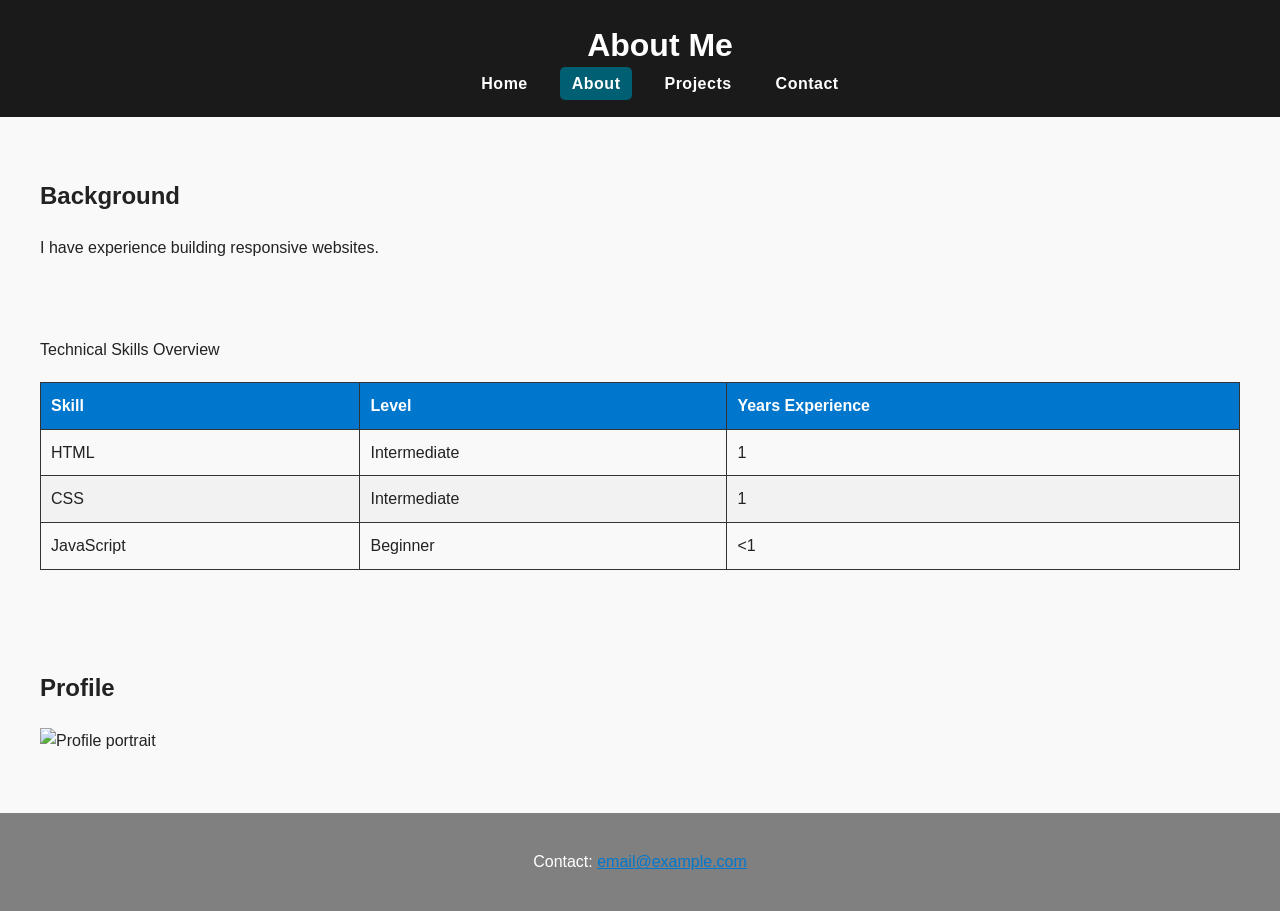
==== about.html @ e97e9d7b "modified all html files and added css file" ====
<!DOCTYPE html>
<html lang="en">
<head>
    <meta charset="UTF-8">
    <meta name="viewport" content="width=device-width, initial-scale=1.0">
    <title>About</title>
    <link rel="stylesheet" href="css/styles.css">
</head>
<body>

<header>
    <h1>About Me</h1>
    <nav>
        <ul>
      <li><a href="index.html">Home</a></li>
      <li><a href="about.html" class="active">About</a></li>
      <li><a href="projects.html">Projects</a></li>
      <li><a href="contact.html">Contact</a></li>
        </ul>
    </nav>
</header>

<main>

    <section>
        <h2>Background</h2>
        <p>I have experience building responsive websites.</p>
    </section>

    <section>
        <caption>Technical Skills Overview</caption>
        <table>
            <thead>
                <tr>
                    <th>Skill</th>
                    <th>Level</th>
                    <th>Years Experience</th>
                </tr>
            </thead>
            <tbody>
                <tr><td>HTML</td><td>Intermediate</td><td>1</td></tr>
                <tr><td>CSS</td><td>Intermediate</td><td>1</td></tr>
                <tr><td>JavaScript</td><td>Beginner</td><td>&lt1</td></tr>
            </tbody>
        </table>
    </section>

<section>
    <h2>Profile</h2>
    <img src="images/profile.jpg" alt="Profile portrait">
</section>


</main>
    
<footer>
    <p>Contact: <a href="mailto:email@example.com">email@example.com</a></p>
</footer>

</body>
</html>
---- css/styles.css ----
body {
    font-family: Arial, sans-serif;
    margin: 0;
    padding: 0;
    line-height: 1.6;
    background-color: #f9f9f9;
    color: #222;
}

header {
    background-color: #1a1a1a;
    color: white;
    padding: 20px;
    /* Missing: proper alignment */
    text-align: center;
    width: 100%;
}

header h1 {
    margin: 0;
}

/* Navigation styling missing completely */
header nav a{
    letter-spacing: 0.5px;

}

nav ul{
    display: flex;
    justify-content: center;
    align-items: center;
    gap: 20px;
    list-style: none;
    margin: 0;
    padding: 0;
}    


nav ul li a {
    text-decoration: none;
    color: white;
    font-weight: bold;
    padding: 8px 12px;
    border-radius: 5px;
    transition: background-color 0.3s ease;                
}

nav ul li a.active {
    background-color: #005f73;
    border-radius: 5px;
}

nav ul li a:hover {
    background-color: rgb(126, 123, 123);
    border-radius: 5px;
}

a[href^="mailto"] {
    color: #0077cc;
}

#hero {
    background-color: #005f73;
    /* Poor colour contrast */
    color:white;
    padding: 60px;
    text-align:center;
}

#hero h2 {
    font-size: 36px;
    margin-bottom: 20px;
}

#hero img {
    width: 100%;
    /* Missing: alt text handled in HTML, but sizing issues here */
    max-width: 600px;
    margin-top: 20px;
    border-radius: 10px;
}

/* Missing: Only using 2-3 selector types, need 5+ */
section {
    margin: 20px;
    padding: 20px;
}
/* Missing: Pseudo-classes not used */
/* Missing: Combination selectors not used */

.intro {
    padding: 30px;
    background-color: white;
    margin: 20px;
    border: 1px solid #ddd;
    border-radius: 8px;
}

.project {
    background-color: white;
    margin: 20px;
    padding: 20px;
    border: 1px solid #ccc;
    border-radius: 8px;
}

.project img{
    width: 100%;
    border-radius: 5px;
}



/* Form styling */
form {
    max-width: 500px;
    margin: 20px auto;
    padding: 20px;
    background-color: white;
    border: 1px solid #ccc;
    border-radius: 8px;
}

input, textarea, select {
    display: block;
    width: 100%;
    padding: 10px;
    margin-bottom: 15px;
    border: 1px solid #aaa;
    border-radius: 5px;
}

input:focus, textarea:focus, select:focus {
    border-color: #0077cc;
    outline: none;
}

/*Button Styling*/
button {
    background-color: #0077cc;
    color:white;
    padding: 10px;
    border: none;
    border-radius: 5px;
    cursor: pointer;
}

button:hover {
    background-color: #005fa3;
}

/* Missing: Box model demonstration (margin, padding, border) */
/* Missing: Block vs inline elements styling */
/* Missing: Text and colour styling variety */
/* Missing: Table styling */

/*Table styling*/
table {
    width: 100%;
    border-collapse: collapse;
    margin: 20px 0;
}

th, td {
    border: 1px solid #333;
    padding: 10px;
    text-align: left;
}

th {
    background-color: #0077cc;
    color: white;
}

tr:nth-child(even) {
    background-color: #f2f2f2;
}

/*footer styling*/
footer {
    background-color: gray;
    color: white;
    padding: 20px;
    /* Wrong alignment */
    text-align: center;
    margin-top: 40px;
}

footer a {
    color: #ffffff;
}

/*Responsive Design*
@media (max-width: 480px) {
    nav ul {
        flex-direction: column;
        gap: 10px;
    }
    #hero {
        padding: 30px;
    }
}

/* Code quality issues: inconsistent spacing, poor naming, no comments */
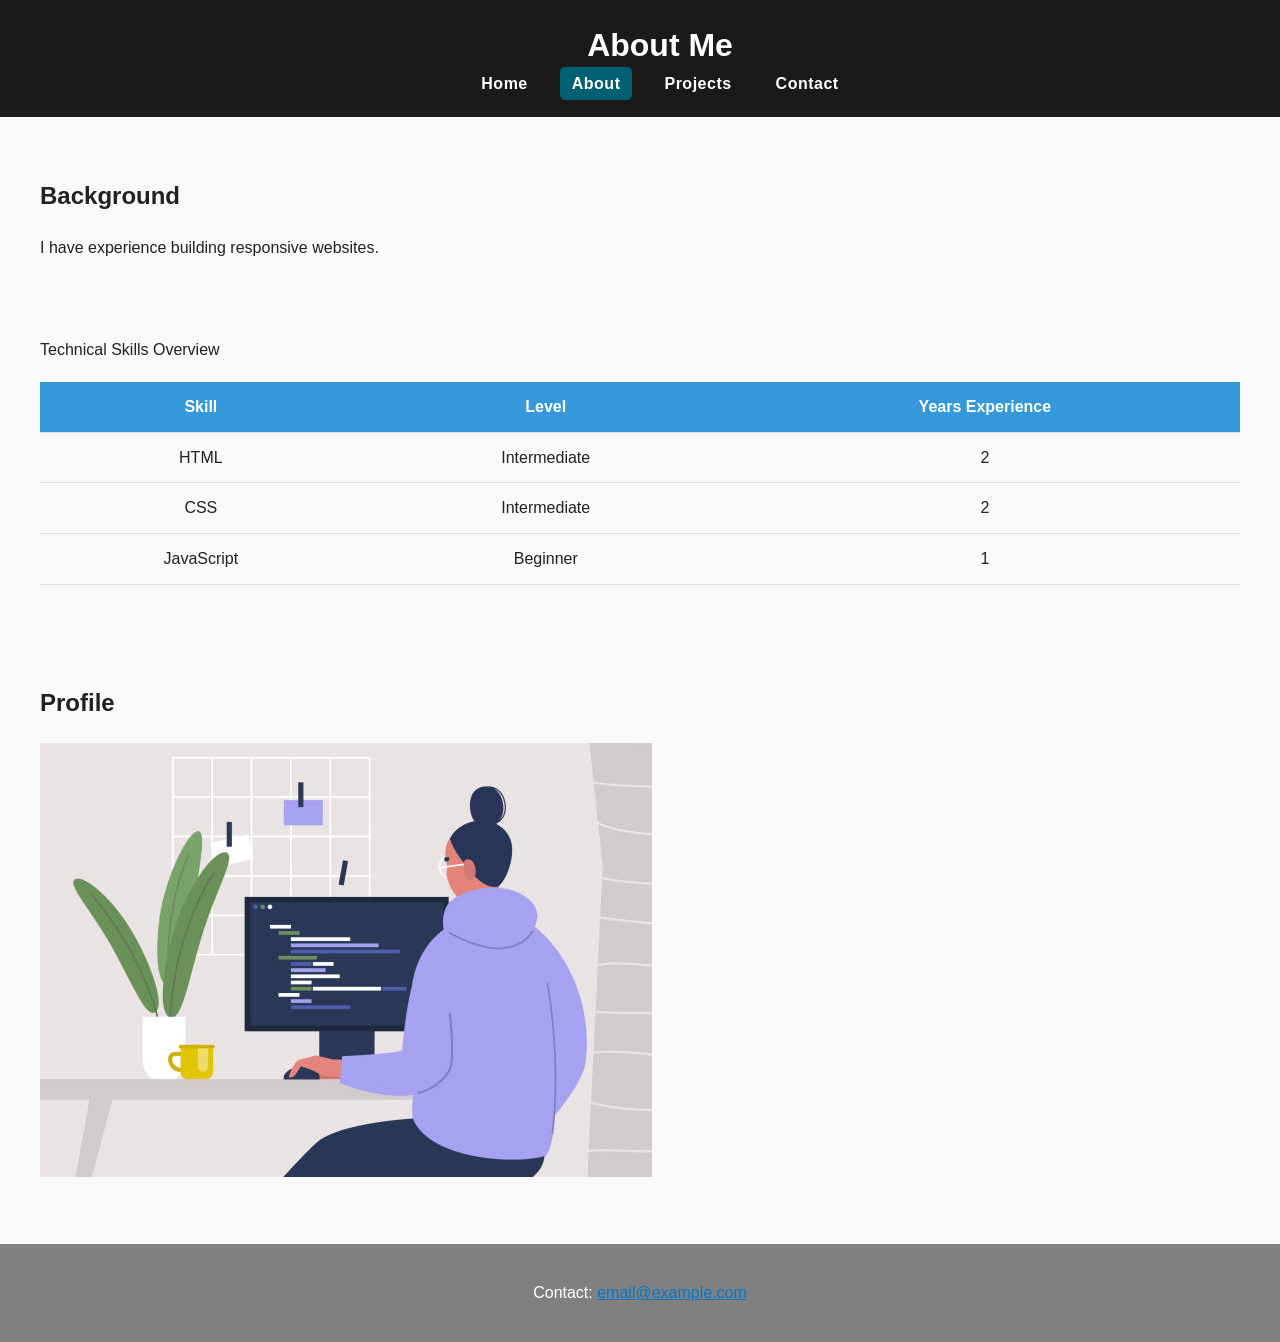
==== commit 08af20fe: "Changed table and updated image styling" ====
--- a/about.html
+++ b/about.html
@@ -1,61 +1,70 @@
-<!DOCTYPE html>
+<!doctype html>
 <html lang="en">
-<head>
-    <meta charset="UTF-8">
-    <meta name="viewport" content="width=device-width, initial-scale=1.0">
+  <head>
+    <meta charset="UTF-8" />
+    <meta name="viewport" content="width=device-width, initial-scale=1.0" />
     <title>About</title>
-    <link rel="stylesheet" href="css/styles.css">
-</head>
-<body>
+    <link rel="stylesheet" href="css/styles.css" />
+  </head>
+  <body>
+    <header>
+      <h1>About Me</h1>
+      <nav>
+        <ul>
+          <li><a href="index.html">Home</a></li>
+          <li><a href="about.html" class="active">About</a></li>
+          <li><a href="projects.html">Projects</a></li>
+          <li><a href="contact.html">Contact</a></li>
+        </ul>
+      </nav>
+    </header>
 
-<header>
-    <h1>About Me</h1>
-    <nav>
-        <ul>
-      <li><a href="index.html">Home</a></li>
-      <li><a href="about.html" class="active">About</a></li>
-      <li><a href="projects.html">Projects</a></li>
-      <li><a href="contact.html">Contact</a></li>
-        </ul>
-    </nav>
-</header>
-
-<main>
-
-    <section>
+    <main>
+      <section>
         <h2>Background</h2>
         <p>I have experience building responsive websites.</p>
-    </section>
+      </section>
 
-    <section>
-        <caption>Technical Skills Overview</caption>
+      <section>
+        <caption>
+          Technical Skills Overview
+        </caption>
         <table>
-            <thead>
-                <tr>
-                    <th>Skill</th>
-                    <th>Level</th>
-                    <th>Years Experience</th>
-                </tr>
-            </thead>
-            <tbody>
-                <tr><td>HTML</td><td>Intermediate</td><td>1</td></tr>
-                <tr><td>CSS</td><td>Intermediate</td><td>1</td></tr>
-                <tr><td>JavaScript</td><td>Beginner</td><td>&lt1</td></tr>
-            </tbody>
+          <thead>
+            <tr>
+              <th>Skill</th>
+              <th>Level</th>
+              <th>Years Experience</th>
+            </tr>
+          </thead>
+          <tbody>
+            <tr>
+              <td>HTML</td>
+              <td>Intermediate</td>
+              <td>2</td>
+            </tr>
+            <tr>
+              <td>CSS</td>
+              <td>Intermediate</td>
+              <td>2</td>
+            </tr>
+            <tr>
+              <td>JavaScript</td>
+              <td>Beginner</td>
+              <td>1</td>
+            </tr>
+          </tbody>
         </table>
-    </section>
+      </section>
 
-<section>
-    <h2>Profile</h2>
-    <img src="images/profile.jpg" alt="Profile portrait">
-</section>
+      <section>
+        <h2>Profile</h2>
+        <img src="images/profile.jpg" alt="Profile portrait" />
+      </section>
+    </main>
 
-
-</main>
-    
-<footer>
-    <p>Contact: <a href="mailto:email@example.com">email@example.com</a></p>
-</footer>
-
-</body>
+    <footer>
+      <p>Contact: <a href="mailto:email@example.com">email@example.com</a></p>
+    </footer>
+  </body>
 </html>
--- a/css/styles.css
+++ b/css/styles.css
@@ -1,205 +1,192 @@
+/*base styles*/
 body {
-    font-family: Arial, sans-serif;
-    margin: 0;
-    padding: 0;
-    line-height: 1.6;
-    background-color: #f9f9f9;
-    color: #222;
+  font-family: Arial, sans-serif;
+  margin: 0;
+  padding: 0;
+  line-height: 1.6;
+  background-color: #f9f9f9;
+  color: #222;
 }
 
+/*Header styling*/
 header {
-    background-color: #1a1a1a;
-    color: white;
-    padding: 20px;
-    /* Missing: proper alignment */
-    text-align: center;
-    width: 100%;
+  background-color: #1a1a1a;
+  color: white;
+  padding: 20px;
+  /* Missing: proper alignment */
+  text-align: center;
+  width: 100%;
 }
 
 header h1 {
-    margin: 0;
+  margin: 0;
 }
 
-/* Navigation styling missing completely */
-header nav a{
-    letter-spacing: 0.5px;
-
+/* Navigation styling */
+header nav a {
+  letter-spacing: 0.5px;
 }
 
-nav ul{
-    display: flex;
-    justify-content: center;
-    align-items: center;
-    gap: 20px;
-    list-style: none;
-    margin: 0;
-    padding: 0;
-}    
-
+nav ul {
+  display: flex;
+  justify-content: center;
+  align-items: center;
+  gap: 20px;
+  list-style: none;
+  margin: 0;
+  padding: 0;
+}
 
 nav ul li a {
-    text-decoration: none;
-    color: white;
-    font-weight: bold;
-    padding: 8px 12px;
-    border-radius: 5px;
-    transition: background-color 0.3s ease;                
+  text-decoration: none;
+  color: white;
+  font-weight: bold;
+  padding: 8px 12px;
+  border-radius: 5px;
+  transition: background-color 0.3s ease;
 }
 
 nav ul li a.active {
-    background-color: #005f73;
-    border-radius: 5px;
+  background-color: #005f73;
+  border-radius: 5px;
 }
 
 nav ul li a:hover {
-    background-color: rgb(126, 123, 123);
-    border-radius: 5px;
+  background-color: rgb(126, 123, 123);
+  border-radius: 5px;
 }
 
 a[href^="mailto"] {
-    color: #0077cc;
+  color: #0077cc;
 }
 
+/*Hero section styling*/
 #hero {
-    background-color: #005f73;
-    /* Poor colour contrast */
-    color:white;
-    padding: 60px;
-    text-align:center;
+  background-color: #005f73;
+  color: white;
+  padding: 60px;
+  text-align: center;
 }
 
 #hero h2 {
-    font-size: 36px;
-    margin-bottom: 20px;
+  font-size: 36px;
+  margin-bottom: 20px;
 }
 
 #hero img {
-    width: 100%;
-    /* Missing: alt text handled in HTML, but sizing issues here */
-    max-width: 600px;
-    margin-top: 20px;
-    border-radius: 10px;
+  width: 100%;
+  max-width: 600px;
+  margin-top: 20px;
+  border-radius: 10px;
 }
 
-/* Missing: Only using 2-3 selector types, need 5+ */
 section {
-    margin: 20px;
-    padding: 20px;
+  margin: 20px;
+  padding: 20px;
 }
-/* Missing: Pseudo-classes not used */
-/* Missing: Combination selectors not used */
 
 .intro {
-    padding: 30px;
-    background-color: white;
-    margin: 20px;
-    border: 1px solid #ddd;
-    border-radius: 8px;
+  padding: 30px;
+  background-color: white;
+  margin: 20px;
+  border: 1px solid #ddd;
+  border-radius: 8px;
 }
 
 .project {
-    background-color: white;
-    margin: 20px;
-    padding: 20px;
-    border: 1px solid #ccc;
-    border-radius: 8px;
+  background-color: white;
+  margin: 20px;
+  padding: 20px;
+  border: 1px solid #ccc;
+  border-radius: 8px;
 }
 
-.project img{
-    width: 100%;
-    border-radius: 5px;
+.project img {
+  width: 100%;
+  border-radius: 5px;
 }
-
-
 
 /* Form styling */
 form {
-    max-width: 500px;
-    margin: 20px auto;
-    padding: 20px;
-    background-color: white;
-    border: 1px solid #ccc;
-    border-radius: 8px;
+  max-width: 500px;
+  margin: 20px auto;
+  padding: 20px;
+  background-color: white;
+  border: 1px solid #ccc;
+  border-radius: 8px;
 }
 
-input, textarea, select {
-    display: block;
-    width: 100%;
-    padding: 10px;
-    margin-bottom: 15px;
-    border: 1px solid #aaa;
-    border-radius: 5px;
+input,
+textarea,
+select {
+  display: block;
+  width: 100%;
+  padding: 10px;
+  margin-bottom: 15px;
+  border: 1px solid #aaa;
+  border-radius: 5px;
 }
 
-input:focus, textarea:focus, select:focus {
-    border-color: #0077cc;
-    outline: none;
+input:focus,
+textarea:focus,
+select:focus {
+  border-color: #0077cc;
+  outline: none;
 }
 
 /*Button Styling*/
 button {
-    background-color: #0077cc;
-    color:white;
-    padding: 10px;
-    border: none;
-    border-radius: 5px;
-    cursor: pointer;
+  background-color: #0077cc;
+  color: white;
+  padding: 10px;
+  border: none;
+  border-radius: 5px;
+  cursor: pointer;
 }
 
 button:hover {
-    background-color: #005fa3;
+  background-color: #005fa3;
 }
-
-/* Missing: Box model demonstration (margin, padding, border) */
-/* Missing: Block vs inline elements styling */
-/* Missing: Text and colour styling variety */
-/* Missing: Table styling */
 
 /*Table styling*/
 table {
-    width: 100%;
-    border-collapse: collapse;
-    margin: 20px 0;
+  width: 100%;
+  border-collapse: collapse;
+  margin: 20px 0;
 }
 
-th, td {
-    border: 1px solid #333;
-    padding: 10px;
-    text-align: left;
+th,
+td {
+  padding: 12px;
+  text-align: center;
+  border-bottom: 1px solid #ddd;
 }
 
 th {
-    background-color: #0077cc;
-    color: white;
+  background-color: #3498db;
+  color: white;
 }
 
-tr:nth-child(even) {
-    background-color: #f2f2f2;
+tr:hover {
+  background: #f1f1f1;
+}
+
+/*Aside Styling*/
+aside {
+  text-align: center;
 }
 
 /*footer styling*/
 footer {
-    background-color: gray;
-    color: white;
-    padding: 20px;
-    /* Wrong alignment */
-    text-align: center;
-    margin-top: 40px;
+  background-color: gray;
+  color: white;
+  padding: 20px;
+  text-align: center;
+  margin-top: 40px;
 }
 
 footer a {
-    color: #ffffff;
+  color: #ffffff;
 }
 
-/*Responsive Design*
-@media (max-width: 480px) {
-    nav ul {
-        flex-direction: column;
-        gap: 10px;
-    }
-    #hero {
-        padding: 30px;
-    }
-}
-
-/* Code quality issues: inconsistent spacing, poor naming, no comments */                   +/* Code quality issues: inconsistent spacing, poor naming, no comments */
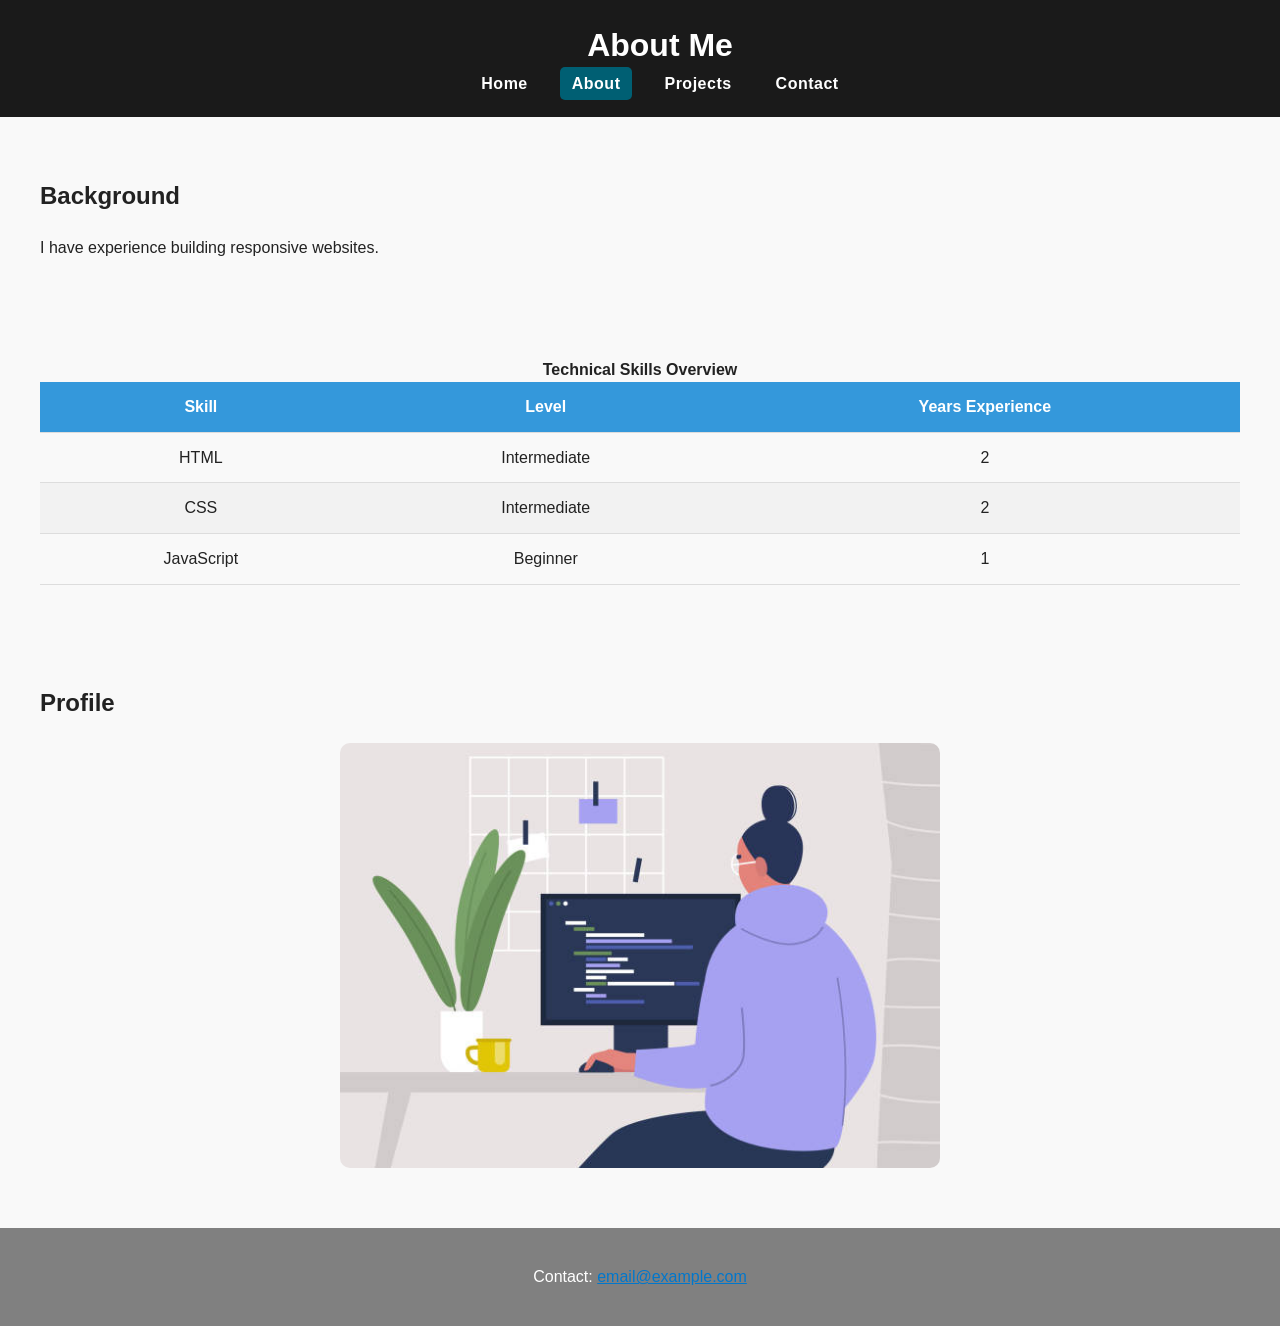
==== commit 7abda3c5: "validation changes to html files and css file" ====
--- a/about.html
+++ b/about.html
@@ -3,7 +3,7 @@
   <head>
     <meta charset="UTF-8" />
     <meta name="viewport" content="width=device-width, initial-scale=1.0" />
-    <title>About</title>
+    <title>About | My Portfolio</title>
     <link rel="stylesheet" href="css/styles.css" />
   </head>
   <body>
@@ -26,10 +26,8 @@
       </section>
 
       <section>
-        <caption>
-          Technical Skills Overview
-        </caption>
         <table>
+            <caption>Technical Skills Overview</caption>
           <thead>
             <tr>
               <th>Skill</th>
@@ -59,7 +57,7 @@
 
       <section>
         <h2>Profile</h2>
-        <img src="images/profile.jpg" alt="Profile portrait" />
+        <img src="images/profile.jpg" alt="Portrait of web developer for portfolio profile">
       </section>
     </main>
 
--- a/css/styles.css
+++ b/css/styles.css
@@ -13,7 +13,6 @@
   background-color: #1a1a1a;
   color: white;
   padding: 20px;
-  /* Missing: proper alignment */
   text-align: center;
   width: 100%;
 }
@@ -26,7 +25,7 @@
 header nav a {
   letter-spacing: 0.5px;
 }
-
+/*flexbox to centre navigation links horizontally*/
 nav ul {
   display: flex;
   justify-content: center;
@@ -85,6 +84,21 @@
   padding: 20px;
 }
 
+section img {
+    display: block;
+    width: 100%;
+    max-width: 600px;
+    margin-left: auto;
+    margin-right: auto;
+    border-radius: 10px;
+    object-fit: cover;
+    object-position: center;
+}
+
+caption {
+    font-weight: bold;
+}
+
 .intro {
   padding: 30px;
   background-color: white;
@@ -127,6 +141,7 @@
   border-radius: 5px;
 }
 
+/*Highlighting active form fields*/
 input:focus,
 textarea:focus,
 select:focus {
@@ -171,6 +186,11 @@
   background: #f1f1f1;
 }
 
+/*Alternating row colours to improve table readability*/
+tr:nth-child(even){
+    background-color: #f2f2f2;
+}
+
 /*Aside Styling*/
 aside {
   text-align: center;
@@ -189,4 +209,16 @@
   color: #ffffff;
 }
 
-/* Code quality issues: inconsistent spacing, poor naming, no comments */
+/* Fix radio buttons and checkboxes alignment */
+input[type="radio"],
+input[type="checkbox"] {
+    display: inline;
+    width: auto;
+    margin-right: 5px;
+}
+
+/* Keeping labels aligned nicely next to inputs */
+fieldset label {
+    display: inline-block;
+    margin-right: 15px;
+}
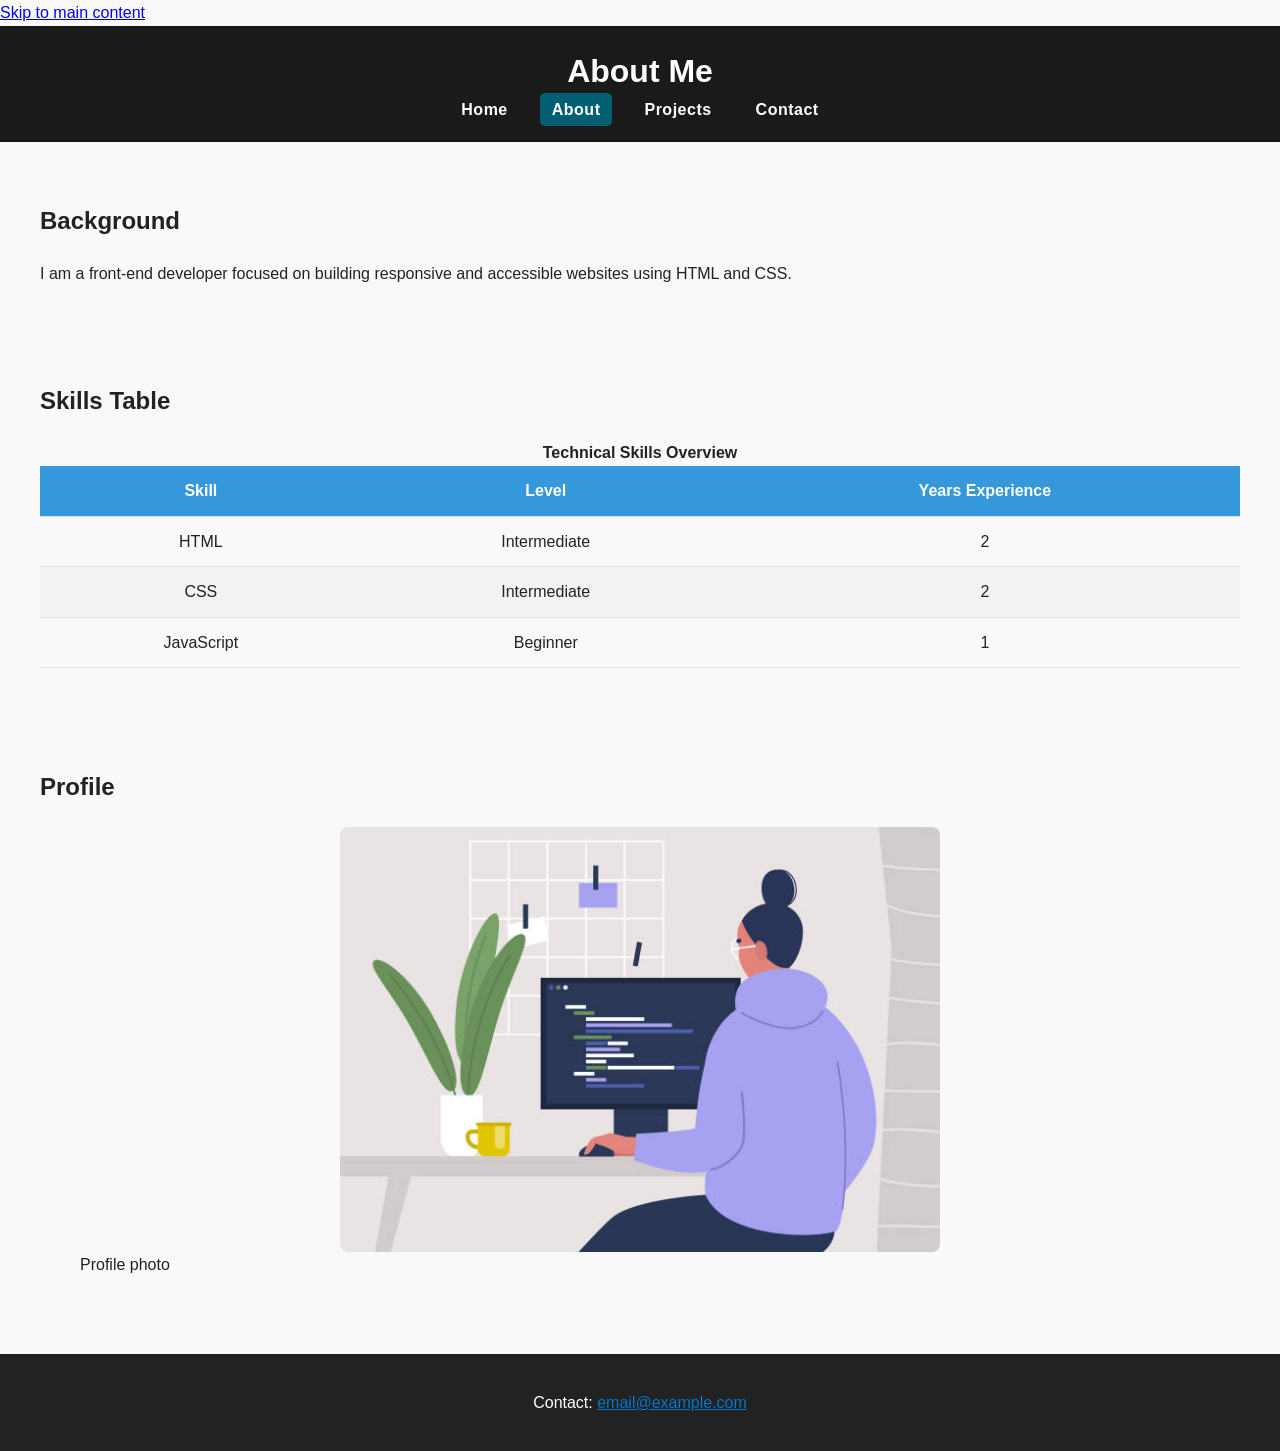
==== commit bf2b909e: "updated styling and formatted all pages" ====
--- a/about.html
+++ b/about.html
@@ -3,36 +3,51 @@
   <head>
     <meta charset="UTF-8" />
     <meta name="viewport" content="width=device-width, initial-scale=1.0" />
+    <meta
+      name="description"
+      content="Personal portfolio showcasing web development projects, skills, and contact information."
+    />
     <title>About | My Portfolio</title>
     <link rel="stylesheet" href="css/styles.css" />
   </head>
   <body>
+    <a href="#main-content" class="skip-link"> Skip to main content </a>
+
     <header>
       <h1>About Me</h1>
       <nav>
         <ul>
           <li><a href="index.html">Home</a></li>
-          <li><a href="about.html" class="active">About</a></li>
+          <li>
+            <a href="about.html" class="active" aria-current="page">About</a>
+          </li>
           <li><a href="projects.html">Projects</a></li>
           <li><a href="contact.html">Contact</a></li>
         </ul>
       </nav>
     </header>
 
-    <main>
+    <main id="main-content">
       <section>
         <h2>Background</h2>
-        <p>I have experience building responsive websites.</p>
+        <p>
+          I am a front-end developer focused on building responsive and
+          accessible websites using HTML and CSS.
+        </p>
       </section>
 
       <section>
+        <h2>Skills Table</h2>
+
         <table>
-            <caption>Technical Skills Overview</caption>
+          <caption>
+            Technical Skills Overview
+          </caption>
           <thead>
             <tr>
-              <th>Skill</th>
-              <th>Level</th>
-              <th>Years Experience</th>
+              <th scope="col">Skill</th>
+              <th scope="col">Level</th>
+              <th scope="col">Years Experience</th>
             </tr>
           </thead>
           <tbody>
@@ -57,7 +72,14 @@
 
       <section>
         <h2>Profile</h2>
-        <img src="images/profile.jpg" alt="Portrait of web developer for portfolio profile">
+        <figure>
+          <img
+            src="images/profile.jpg"
+            alt="Portrait of web developer for portfolio profile"
+            loading="lazy"
+          />
+          <figcaption>Profile photo</figcaption>
+        </figure>
       </section>
     </main>
 
--- a/css/styles.css
+++ b/css/styles.css
@@ -1,4 +1,21 @@
 /*base styles*/
+*,
+*::before,
+*::after {
+  box-sizing: border-box;
+}
+
+:root {
+  --primary-color: #005f73;
+  --secondary-color: #0077cc;
+  --secondary-hover: #005fa3;
+  --table-header: #3498db;
+  --text-color: #222;
+  --border-radius: 8px;
+  --radius-small: 5px;
+  --radius-medium: 8px;
+}
+
 body {
   font-family: Arial, sans-serif;
   margin: 0;
@@ -25,6 +42,27 @@
 header nav a {
   letter-spacing: 0.5px;
 }
+
+@media (max-width: 768px) {
+  nav ul {
+    flex-direction: column;
+    gap: 10px;
+  }
+
+  #hero {
+    padding: 30px;
+  }
+
+  section {
+    margin: 10px;
+    padding: 15px;
+  }
+
+  form {
+    width: 90%;
+  }
+}
+
 /*flexbox to centre navigation links horizontally*/
 nav ul {
   display: flex;
@@ -41,29 +79,29 @@
   color: white;
   font-weight: bold;
   padding: 8px 12px;
-  border-radius: 5px;
+  border-radius: var(--radius-small);
   transition: background-color 0.3s ease;
 }
 
 nav ul li a.active {
-  background-color: #005f73;
-  border-radius: 5px;
+  background-color: var(--primary-color);
+  border-radius: var(--radius-small);
 }
 
 nav ul li a:hover {
-  background-color: rgb(126, 123, 123);
-  border-radius: 5px;
+  background-color: var(--secondary-color);
+  border-radius: var(--radius-small);
 }
 
 a[href^="mailto"] {
-  color: #0077cc;
+  color: var(--secondary-color);
 }
 
 /*Hero section styling*/
 #hero {
-  background-color: #005f73;
-  color: white;
-  padding: 60px;
+  background-color: var(--primary-color);
+  color: white;
+  padding: 30px;
   text-align: center;
 }
 
@@ -76,7 +114,7 @@
   width: 100%;
   max-width: 600px;
   margin-top: 20px;
-  border-radius: 10px;
+  border-radius: var(--border-radius);
 }
 
 section {
@@ -85,18 +123,18 @@
 }
 
 section img {
-    display: block;
-    width: 100%;
-    max-width: 600px;
-    margin-left: auto;
-    margin-right: auto;
-    border-radius: 10px;
-    object-fit: cover;
-    object-position: center;
+  display: block;
+  width: 100%;
+  max-width: 600px;
+  margin-left: auto;
+  margin-right: auto;
+  border-radius: var(--border-radius);
+  object-fit: cover;
+  object-position: center;
 }
 
 caption {
-    font-weight: bold;
+  font-weight: bold;
 }
 
 .intro {
@@ -104,7 +142,13 @@
   background-color: white;
   margin: 20px;
   border: 1px solid #ddd;
-  border-radius: 8px;
+  border-radius: var(--radius-medium);
+}
+
+.projects-container {
+  display: grid;
+  grid-template-columns: repeat(auto-fit, minmax(300px, 1fr));
+  gap: 20px;
 }
 
 .project {
@@ -112,12 +156,12 @@
   margin: 20px;
   padding: 20px;
   border: 1px solid #ccc;
-  border-radius: 8px;
+  border-radius: var(--border-radius);
 }
 
 .project img {
   width: 100%;
-  border-radius: 5px;
+  border-radius: var(--radius-small);
 }
 
 /* Form styling */
@@ -127,7 +171,7 @@
   padding: 20px;
   background-color: white;
   border: 1px solid #ccc;
-  border-radius: 8px;
+  border-radius: var(--radius-medium);
 }
 
 input,
@@ -138,29 +182,44 @@
   padding: 10px;
   margin-bottom: 15px;
   border: 1px solid #aaa;
-  border-radius: 5px;
+  border-radius: var(--radius-small);
 }
 
 /*Highlighting active form fields*/
-input:focus,
-textarea:focus,
-select:focus {
-  border-color: #0077cc;
-  outline: none;
+a:focus-visible,
+button:focus-visible,
+input:focus-visible,
+textarea:focus-visible,
+select:focus-visible {
+  outline: 3px solid #ffbf47;
+  outline-offset: 3px;
 }
 
 /*Button Styling*/
 button {
-  background-color: #0077cc;
+  background-color: var(--secondary-color);
   color: white;
   padding: 10px;
   border: none;
-  border-radius: 5px;
+  border-radius: var(--radius-small);
   cursor: pointer;
 }
 
 button:hover {
-  background-color: #005fa3;
+  background-color: var(--secondary-hover);
+}
+
+button:active {
+  transform: scale(0.98);
+}
+
+button:disabled {
+  opacity: 0.5;
+  cursor: not-allowed;
+}
+
+input:disabled {
+  background-color: #eee;
 }
 
 /*Table styling*/
@@ -178,17 +237,13 @@
 }
 
 th {
-  background-color: #3498db;
-  color: white;
-}
-
-tr:hover {
-  background: #f1f1f1;
+  background-color: var(--table-header);
+  color: white;
 }
 
 /*Alternating row colours to improve table readability*/
-tr:nth-child(even){
-    background-color: #f2f2f2;
+tr:nth-child(even):not(:hover) {
+  background-color: #f2f2f2;
 }
 
 /*Aside Styling*/
@@ -198,7 +253,7 @@
 
 /*footer styling*/
 footer {
-  background-color: gray;
+  background-color: var(--text-color);
   color: white;
   padding: 20px;
   text-align: center;
@@ -212,13 +267,13 @@
 /* Fix radio buttons and checkboxes alignment */
 input[type="radio"],
 input[type="checkbox"] {
-    display: inline;
-    width: auto;
-    margin-right: 5px;
+  display: inline;
+  width: auto;
+  margin-right: 5px;
 }
 
 /* Keeping labels aligned nicely next to inputs */
 fieldset label {
-    display: inline-block;
-    margin-right: 15px;
-}+  display: inline-block;
+  margin-right: 15px;
+}
